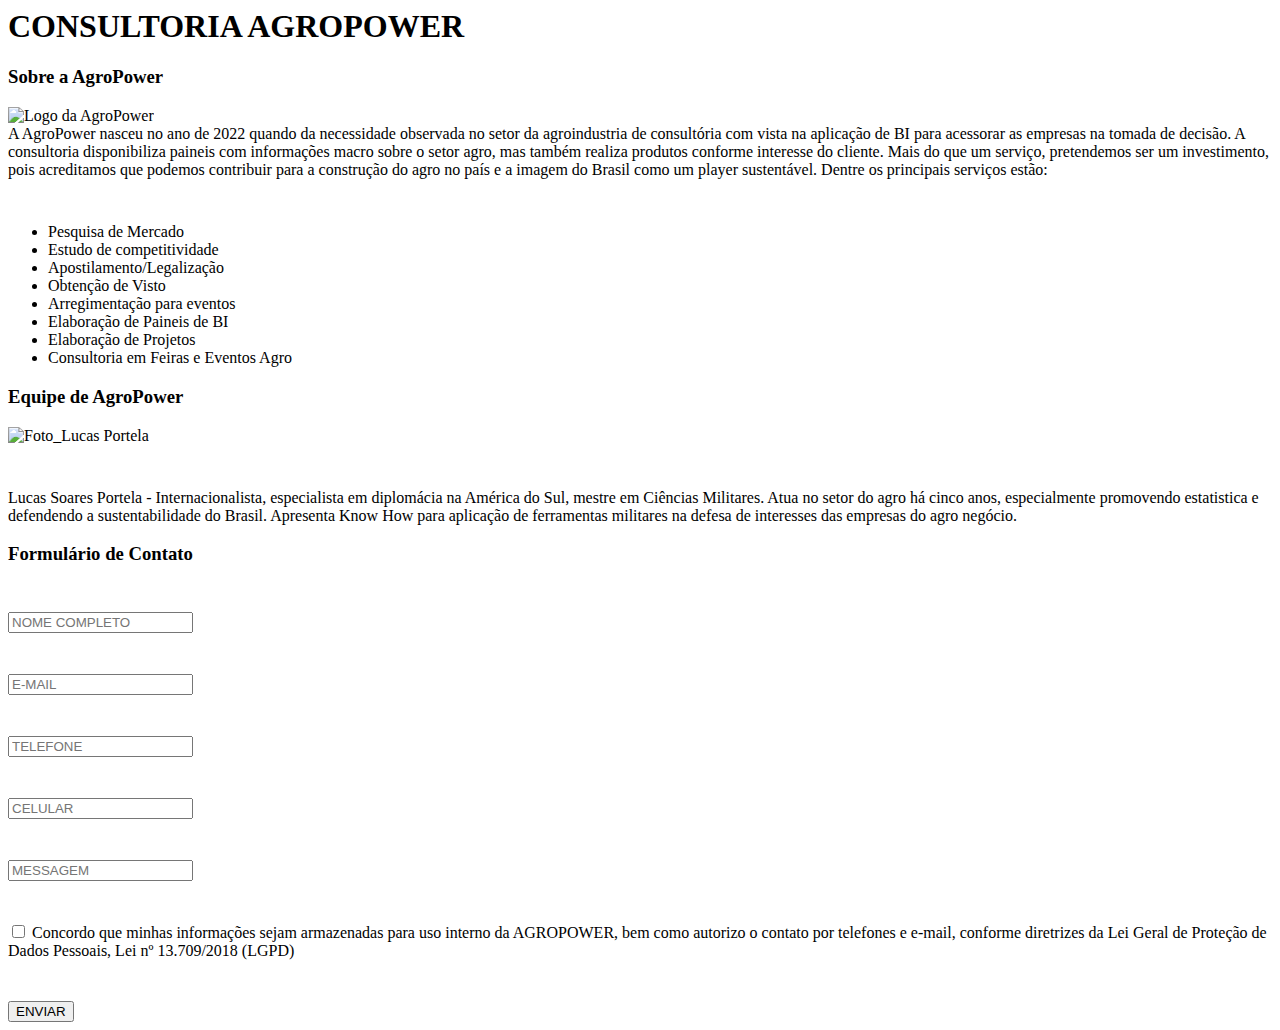
==== index.html @ fcc7843e "Rename Site_sistematizacao.html to index.html" ====
<html>
<div id="pagina">
	<head>
<div id="espaco">
    </div>
  <div id="titulo">
		<h1><strong> CONSULTORIA  AGROPOWER</strong></h1>
    </div>
  </head>

  <body>
<div id="espaco">
</div>
  
<div id="cx_sobre">
  <h3><strong> Sobre a AgroPower </strong></h3>
  <div class="sobre">
 
    <div class="box">  
        <img
src="https://static.takeaway.com/images/restaurants/pl/O3O03P01/logo_465x320.png?timestamp=1632206663"
             alt="Logo da AgroPower"/>
    </div>
    <div class="box"> A AgroPower nasceu no ano de 2022 quando da necessidade observada no setor da agroindustria de consultória com vista na aplicação de BI para acessorar as empresas na tomada de decisão. A consultoria disponibiliza paineis com informações macro sobre o setor agro, mas também realiza produtos conforme interesse do cliente. Mais do que um serviço, pretendemos ser um investimento, pois acreditamos que podemos contribuir para a construção do agro no país e a imagem do Brasil como um player sustentável. Dentre os principais serviços estão:
      <pre>
      </pre>
       	<ul>
				<li>Pesquisa de Mercado</li>	
				<li>Estudo de competitividade</li>	
				<li>Apostilamento/Legalização</li>	
				<li>Obtenção de Visto</li>
				<li>Arregimentação para eventos</li>	
				<li>Elaboração de Paineis de BI</li>	
				<li>Elaboração de Projetos</li>
				<li>Consultoria em Feiras e Eventos Agro</li>		
			<ul>
			  
			</div>
  </div>
 </div>

<div id="espaco">
  </div>

 <div id=cx_conteudo>
  <div class="equipe">
  <div class="box">
     <h3><strong> Equipe de AgroPower </strong></h3>
		<img         src="https://redectidc.com.br/assets/images/lucas-240x320.jpeg"
			alt="Foto_Lucas Portela"/>
    <pre> </pre><p>Lucas Soares Portela - Internacionalista, especialista em diplomácia na América do Sul, mestre em Ciências Militares. Atua no setor do agro há cinco anos, especialmente promovendo estatistica e defendendo a sustentabilidade do Brasil. Apresenta Know How para aplicação de ferramentas militares na defesa de interesses das empresas do agro negócio.
		</div>
  <div class="box">
         <h3><strong> Formulário de Contato </strong></h3>
    <pre> </pre>  <div class="formulario">
            <div class="campos_form">
              <input class="logica_form" placeholder="NOME COMPLETO">
            </div>
            <div class="campos_form">
              <pre> </pre><input class="logica_form" placeholder="E-MAIL">
              <pre> </pre>
              </div>
            <div class="campos_form">
              <input class="logica_form" placeholder="TELEFONE">
            </div>
               <pre> </pre>
               <div class="campos_form">
                 <input class="logica_form" placeholder="CELULAR">
            </div>
            <div class="campos_form">
              <pre> </pre> <input class="logica_form" placeholder="MESSAGEM">
            </div>
    <pre> </pre>
    <input type="checkbox" name="lgpd"> Concordo que minhas informações sejam armazenadas para uso interno da AGROPOWER, bem como autorizo o contato por telefones e e-mail, conforme diretrizes da Lei Geral de Proteção de Dados Pessoais, Lei nº 13.709/2018 (LGPD)
    <pre> </pre>     <div class="campos_botoes">
              <button class="logica_forma_botoes">ENVIAR</button>    
</form>
  </div>
        </div>
</div>

    
   </body>
  </div>
  </html>
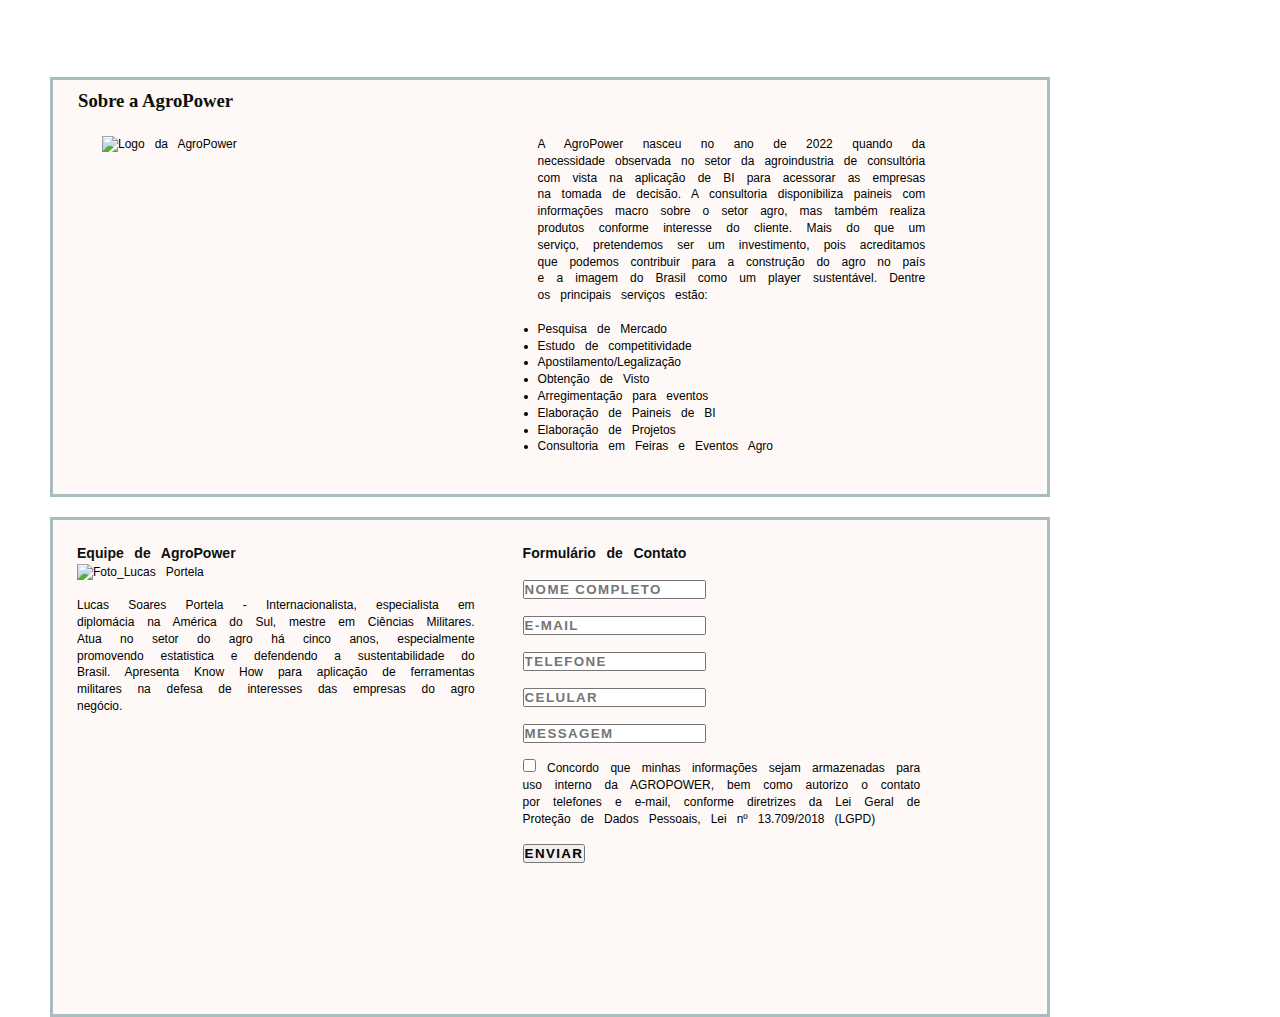
==== commit 8f384924: "Update index.html" ====
--- a/index.html
+++ b/index.html
@@ -5,6 +5,7 @@
     </div>
   <div id="titulo">
 		<h1><strong> CONSULTORIA  AGROPOWER</strong></h1>
+	<link href="https://portelaceub.github.io/lucasportelaead/style.css" rel="stylesheet" />
     </div>
   </head>
 
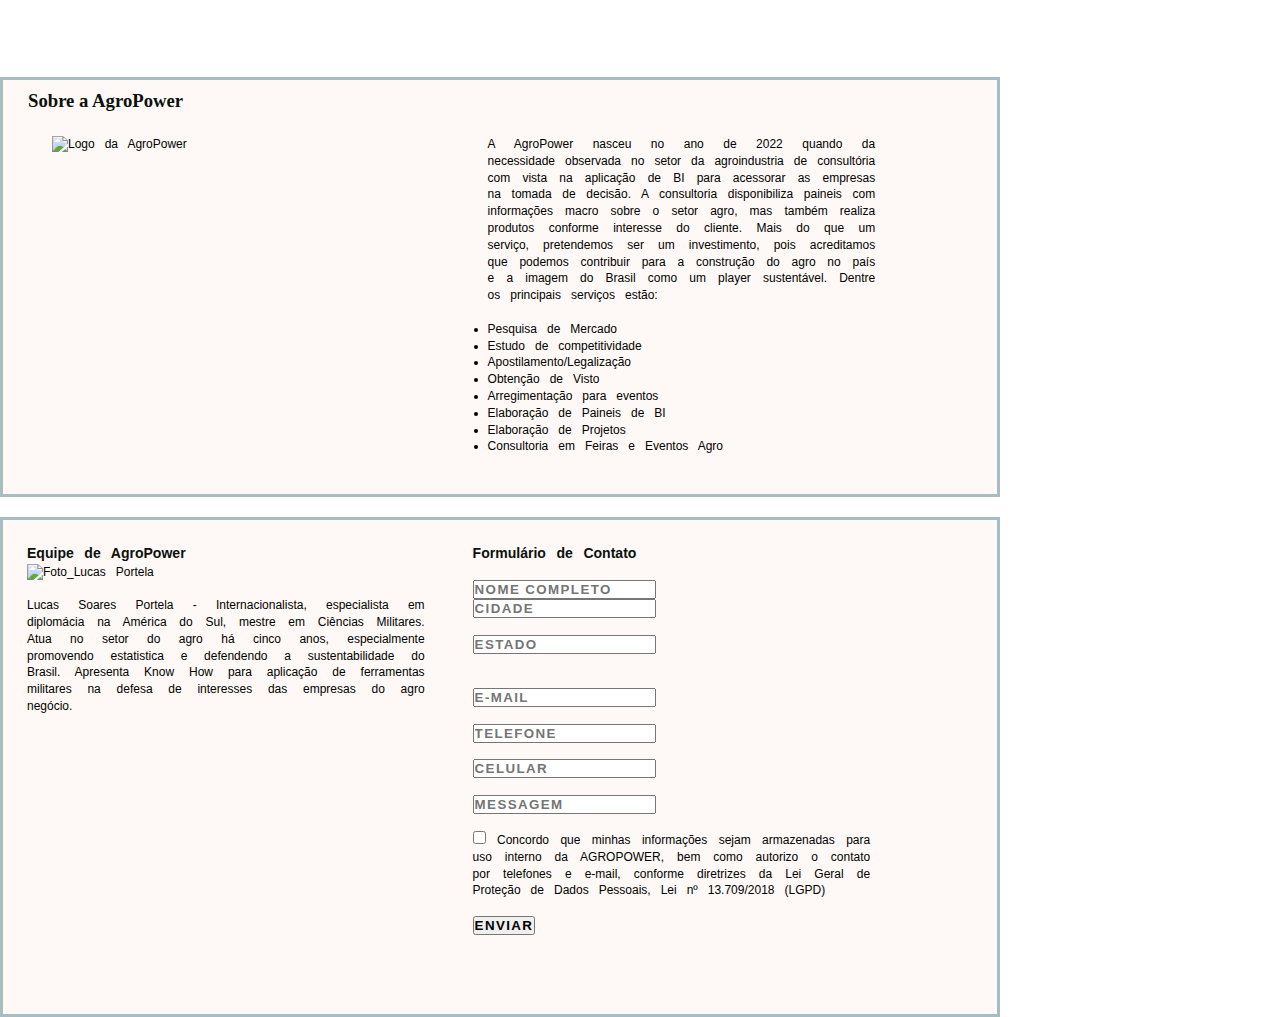
==== commit c58bb3d2: "Update index.html" ====
--- a/index.html
+++ b/index.html
@@ -1,86 +1,101 @@
-<html>
-<div id="pagina">
-	<head>
-<div id="espaco">
+<!DOCTYPE html>
+<html lang="en-US">
+
+
+<head>
+    <div id="espaco">
     </div>
-  <div id="titulo">
-		<h1><strong> CONSULTORIA  AGROPOWER</strong></h1>
-	<link href="https://portelaceub.github.io/lucasportelaead/style.css" rel="stylesheet" />
+    <div id="titulo">
+        <title> CONSULTORIA AGROPOWER</title>
+        <link href="style.css" rel="stylesheet">
     </div>
-  </head>
+</head>
 
-  <body>
-<div id="espaco">
-</div>
-  
-<div id="cx_sobre">
-  <h3><strong> Sobre a AgroPower </strong></h3>
-  <div class="sobre">
- 
-    <div class="box">  
-        <img
-src="https://static.takeaway.com/images/restaurants/pl/O3O03P01/logo_465x320.png?timestamp=1632206663"
-             alt="Logo da AgroPower"/>
+<body>
+    <h1><strong>CONSULTORIA AGROPOWER</strong></h1>
+    <div id="espaco">
     </div>
-    <div class="box"> A AgroPower nasceu no ano de 2022 quando da necessidade observada no setor da agroindustria de consultória com vista na aplicação de BI para acessorar as empresas na tomada de decisão. A consultoria disponibiliza paineis com informações macro sobre o setor agro, mas também realiza produtos conforme interesse do cliente. Mais do que um serviço, pretendemos ser um investimento, pois acreditamos que podemos contribuir para a construção do agro no país e a imagem do Brasil como um player sustentável. Dentre os principais serviços estão:
-      <pre>
-      </pre>
-       	<ul>
-				<li>Pesquisa de Mercado</li>	
-				<li>Estudo de competitividade</li>	
-				<li>Apostilamento/Legalização</li>	
-				<li>Obtenção de Visto</li>
-				<li>Arregimentação para eventos</li>	
-				<li>Elaboração de Paineis de BI</li>	
-				<li>Elaboração de Projetos</li>
-				<li>Consultoria em Feiras e Eventos Agro</li>		
-			<ul>
-			  
-			</div>
-  </div>
- </div>
 
-<div id="espaco">
-  </div>
+    <div id="cx_sobre">
+        <h3><strong> Sobre a AgroPower </strong></h3>
+        <div class="sobre">
 
- <div id=cx_conteudo>
-  <div class="equipe">
-  <div class="box">
-     <h3><strong> Equipe de AgroPower </strong></h3>
-		<img         src="https://redectidc.com.br/assets/images/lucas-240x320.jpeg"
-			alt="Foto_Lucas Portela"/>
-    <pre> </pre><p>Lucas Soares Portela - Internacionalista, especialista em diplomácia na América do Sul, mestre em Ciências Militares. Atua no setor do agro há cinco anos, especialmente promovendo estatistica e defendendo a sustentabilidade do Brasil. Apresenta Know How para aplicação de ferramentas militares na defesa de interesses das empresas do agro negócio.
-		</div>
-  <div class="box">
-         <h3><strong> Formulário de Contato </strong></h3>
-    <pre> </pre>  <div class="formulario">
-            <div class="campos_form">
-              <input class="logica_form" placeholder="NOME COMPLETO">
+            <div class="box">
+                <img src="https://static.takeaway.com/images/restaurants/pl/O3O03P01/logo_465x320.png?timestamp=1632206663" alt="Logo da AgroPower" />
             </div>
-            <div class="campos_form">
-              <pre> </pre><input class="logica_form" placeholder="E-MAIL">
-              <pre> </pre>
-              </div>
-            <div class="campos_form">
-              <input class="logica_form" placeholder="TELEFONE">
+            <div class="box"> A AgroPower nasceu no ano de 2022 quando da necessidade observada no setor da agroindustria de consultória com vista na aplicação de BI para acessorar as empresas na tomada de decisão. A consultoria disponibiliza paineis com informações macro
+                sobre o setor agro, mas também realiza produtos conforme interesse do cliente. Mais do que um serviço, pretendemos ser um investimento, pois acreditamos que podemos contribuir para a construção do agro no país e a imagem do Brasil como
+                um player sustentável. Dentre os principais serviços estão:
+                <pre>
+          </pre>
+                <ul>
+                    <li>Pesquisa de Mercado</li>
+                    <li>Estudo de competitividade</li>
+                    <li>Apostilamento/Legalização</li>
+                    <li>Obtenção de Visto</li>
+                    <li>Arregimentação para eventos</li>
+                    <li>Elaboração de Paineis de BI</li>
+                    <li>Elaboração de Projetos</li>
+                    <li>Consultoria em Feiras e Eventos Agro</li>
+                    <ul>
+
             </div>
-               <pre> </pre>
-               <div class="campos_form">
-                 <input class="logica_form" placeholder="CELULAR">
+        </div>
+    </div>
+
+    <div id="espaco">
+    </div>
+
+    <div id=cx_conteudo>
+        <div class="equipe">
+            <div class="box">
+                <h3><strong> Equipe de AgroPower </strong></h3>
+                <img src="https://redectidc.com.br/assets/images/lucas-240x320.jpeg" alt="Foto_Lucas Portela" />
+                <pre> </pre>
+                <p>Lucas Soares Portela - Internacionalista, especialista em diplomácia na América do Sul, mestre em Ciências Militares. Atua no setor do agro há cinco anos, especialmente promovendo estatistica e defendendo a sustentabilidade do Brasil.
+                    Apresenta Know How para aplicação de ferramentas militares na defesa de interesses das empresas do agro negócio.
             </div>
-            <div class="campos_form">
-              <pre> </pre> <input class="logica_form" placeholder="MESSAGEM">
+            <div class="box">
+                <h3><strong> Formulário de Contato </strong></h3>
+                <pre> </pre>
+                <div class="formulario">
+                    <div class="campos_form">
+                        <input class="logica_form" placeholder="NOME COMPLETO">
+                    </div>
+                    <div class="campos_form">
+                        <input class="logica_form" placeholder="CIDADE">
+                    </div>    
+                    <pre> </pre>
+                    <div class="campos_form">
+                        <input class="logica_form" placeholder="ESTADO">
+                    </div>    
+                    <pre> </pre>                   
+                    <div class="campos_form">
+                        <pre> </pre><input class="logica_form" placeholder="E-MAIL">
+                        <pre> </pre>
+                    </div>
+                    <div class="campos_form">
+                        <input class="logica_form" placeholder="TELEFONE">
+                    </div>
+                    <pre> </pre>
+                    <div class="campos_form">
+                        <input class="logica_form" placeholder="CELULAR">
+                    </div>
+                    <div class="campos_form">
+                        <pre> </pre> <input class="logica_form" placeholder="MESSAGEM">
+                    </div>
+                    <pre> </pre>
+                    <input type="checkbox" name="lgpd"> Concordo que minhas informações sejam armazenadas para uso interno da AGROPOWER, bem como autorizo o contato por telefones e e-mail, conforme diretrizes da Lei Geral de Proteção de Dados Pessoais,
+                    Lei nº 13.709/2018 (LGPD)
+                    <pre> </pre>
+                    <div class="campos_botoes">
+                        <button class="logica_forma_botoes">ENVIAR</button>
+                        </form>
+                    </div>
+                </div>
             </div>
-    <pre> </pre>
-    <input type="checkbox" name="lgpd"> Concordo que minhas informações sejam armazenadas para uso interno da AGROPOWER, bem como autorizo o contato por telefones e e-mail, conforme diretrizes da Lei Geral de Proteção de Dados Pessoais, Lei nº 13.709/2018 (LGPD)
-    <pre> </pre>     <div class="campos_botoes">
-              <button class="logica_forma_botoes">ENVIAR</button>    
-</form>
-  </div>
-        </div>
-</div>
 
-    
-   </body>
-  </div>
-  </html>
+
+</body>
+
+</html>
--- a/style.css
+++ b/style.css
@@ -0,0 +1,77 @@
+#pagina{
+	padding-left: 50px;
+}
+
+#titulo{
+	padding-left: 25px;
+}
+
+body{ 
+	background-image: url("https://www.equipo.com.br/wp-content/uploads/2016/07/fundo-preto-1170x869.jpg");
+}
+
+h1{
+	fonte-family: Arial;
+	color: white;
+}
+
+h3 {
+	fonte-family: Arial;
+	color: #0b110d;
+}
+
+#cx_sobre{
+	background-color:#fef9f6;
+	width:1000px;
+	height:420px;
+	border:solid #a8bdc2;
+	border-raius:10px;
+	padding-left: 25px;
+	padding-top: 10px;
+}
+
+#cx_conteudo{
+	background-color:#fef9f6;
+	width:1000px;
+	height:500px;
+	border:solid #a8bdc2;
+	border-raius:10px;
+}
+
+*{
+	box-sizing: border-box;
+	margin: 0;
+	padding: 0;
+}
+
+.sobre {
+	display: flex;
+  	flex-flow: row wrap;
+}
+
+.equipe {
+	display: flex;
+	flex-flow: row wrap;
+}
+
+.box {
+	height: 350px;
+	width: 40%;
+	margin: 24px;
+	font-family: "lucida sans unicode", "lucida grande", sans-serif;
+	font-size: 12px;
+	text-align: justify;
+	letter-spacing: 0pt;
+ 	word-spacing: 5pt;
+	line-height: 1.4;
+}
+
+#espaco{  
+	width:1000px;
+	height:20px;
+}
+
+button, input {
+	font-weight: 700;
+	letter-spacing: 1.4px;
+}
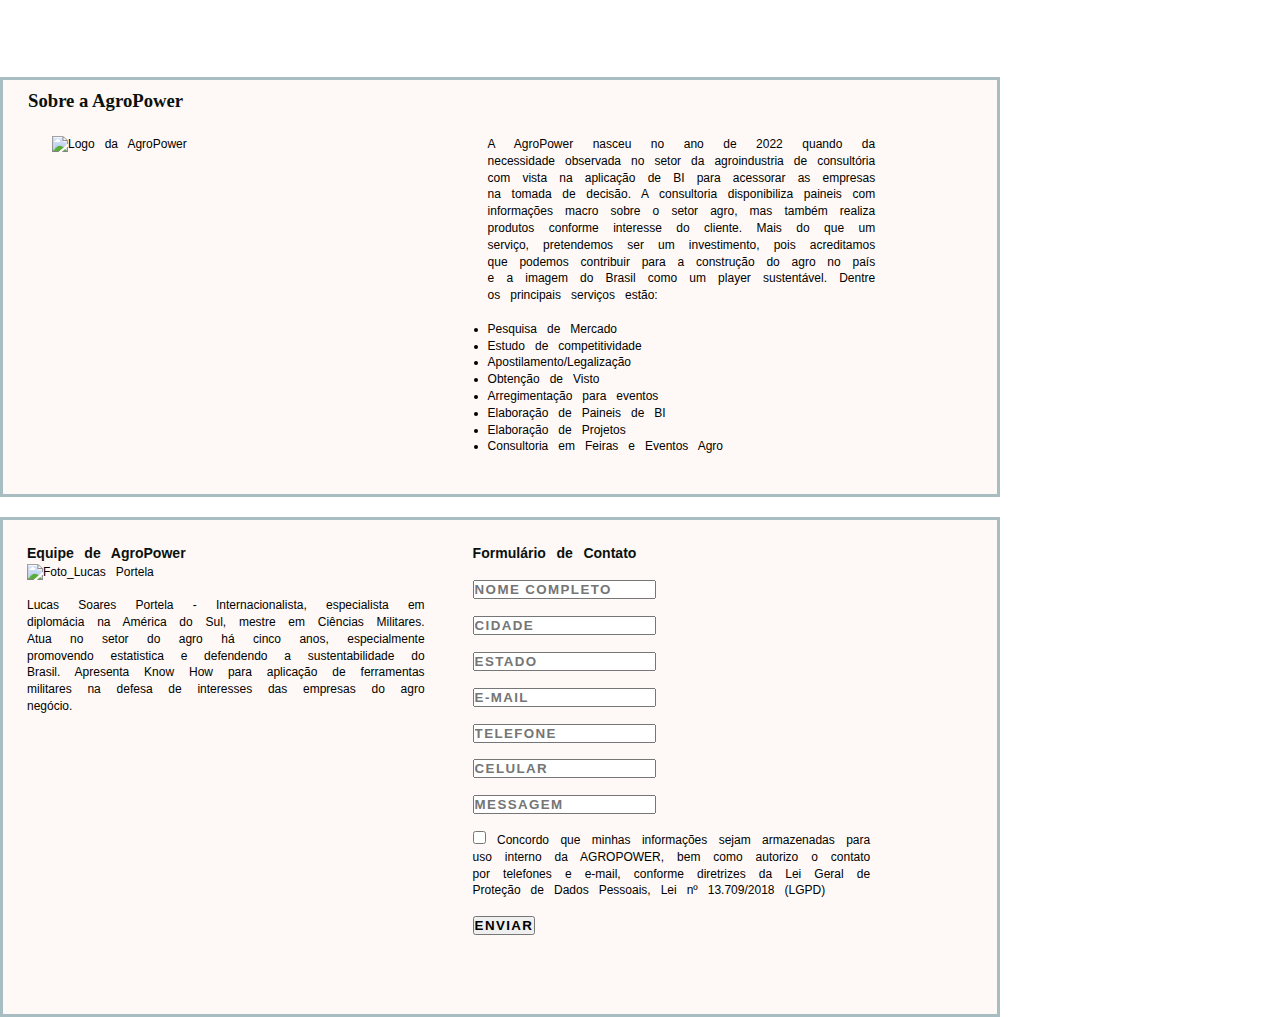
==== commit 62d50d8f: "Update index.html" ====
--- a/index.html
+++ b/index.html
@@ -62,6 +62,7 @@
                     <div class="campos_form">
                         <input class="logica_form" placeholder="NOME COMPLETO">
                     </div>
+                    <pre> </pre>
                     <div class="campos_form">
                         <input class="logica_form" placeholder="CIDADE">
                     </div>    
@@ -71,7 +72,7 @@
                     </div>    
                     <pre> </pre>                   
                     <div class="campos_form">
-                        <pre> </pre><input class="logica_form" placeholder="E-MAIL">
+                        <input class="logica_form" placeholder="E-MAIL">
                         <pre> </pre>
                     </div>
                     <div class="campos_form">
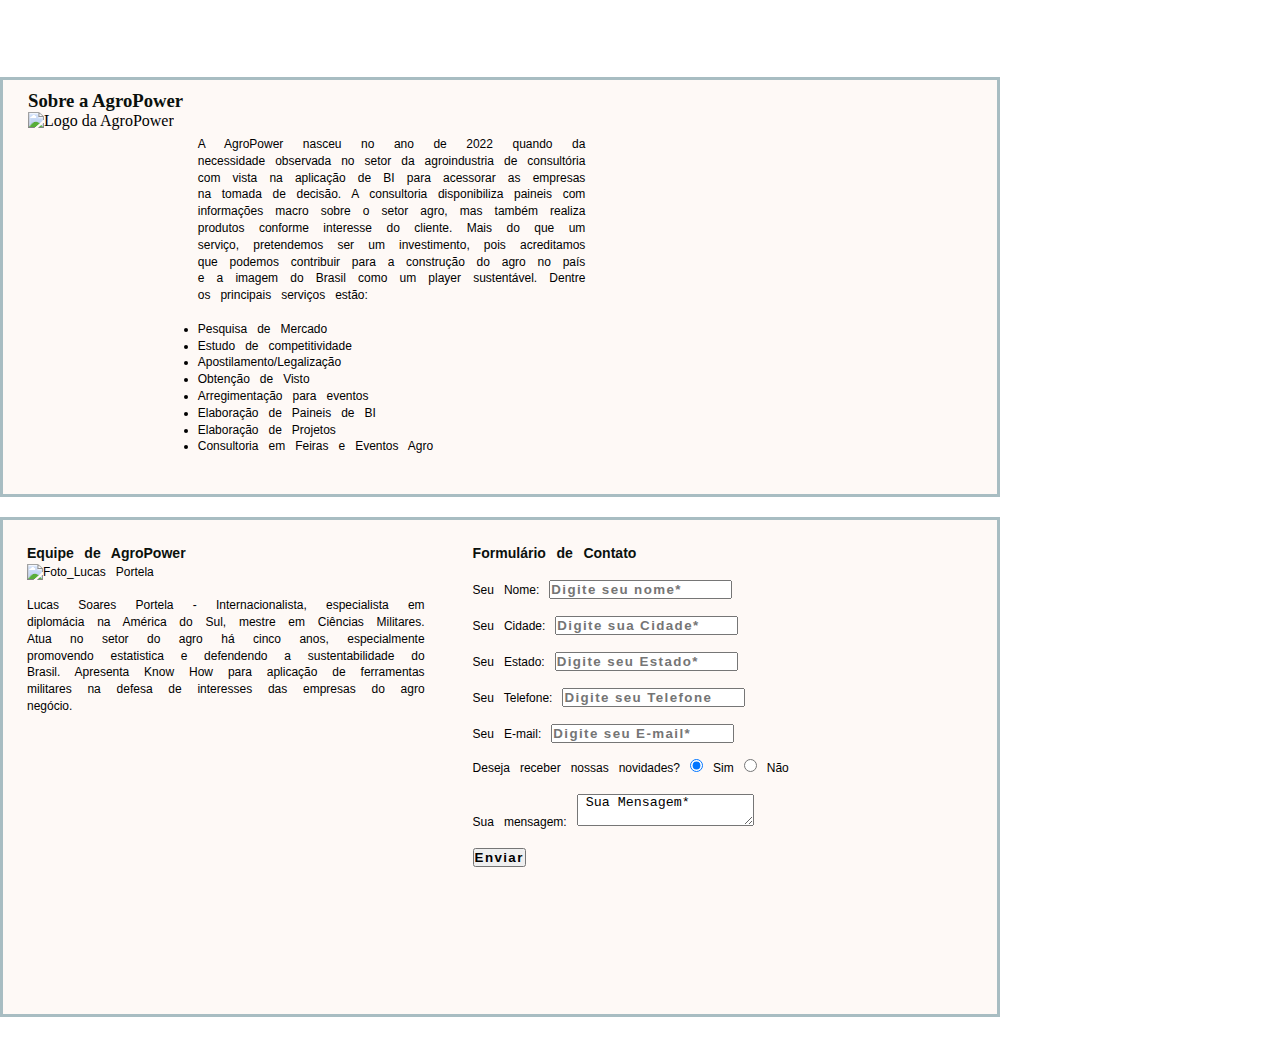
==== commit a9dea244: "Update index.html" ====
--- a/index.html
+++ b/index.html
@@ -1,8 +1,10 @@
 <!DOCTYPE html>
 <html lang="en-US">
 
-
+<div id="tudo">
 <head>
+  <meta charset="utf-8">
+  <meta name="viewport" content="width=device-width, initial-scale=1">
     <div id="espaco">
     </div>
     <div id="titulo">
@@ -20,9 +22,10 @@
         <h3><strong> Sobre a AgroPower </strong></h3>
         <div class="sobre">
 
-            <div class="box">
+            <div class="box_logo">
                 <img src="https://static.takeaway.com/images/restaurants/pl/O3O03P01/logo_465x320.png?timestamp=1632206663" alt="Logo da AgroPower" />
             </div>
+
             <div class="box"> A AgroPower nasceu no ano de 2022 quando da necessidade observada no setor da agroindustria de consultória com vista na aplicação de BI para acessorar as empresas na tomada de decisão. A consultoria disponibiliza paineis com informações macro
                 sobre o setor agro, mas também realiza produtos conforme interesse do cliente. Mais do que um serviço, pretendemos ser um investimento, pois acreditamos que podemos contribuir para a construção do agro no país e a imagem do Brasil como
                 um player sustentável. Dentre os principais serviços estão:
@@ -57,46 +60,40 @@
             </div>
             <div class="box">
                 <h3><strong> Formulário de Contato </strong></h3>
-                <pre> </pre>
-                <div class="formulario">
-                    <div class="campos_form">
-                        <input class="logica_form" placeholder="NOME COMPLETO">
-                    </div>
-                    <pre> </pre>
-                    <div class="campos_form">
-                        <input class="logica_form" placeholder="CIDADE">
-                    </div>    
-                    <pre> </pre>
-                    <div class="campos_form">
-                        <input class="logica_form" placeholder="ESTADO">
-                    </div>    
-                    <pre> </pre>                   
-                    <div class="campos_form">
-                        <input class="logica_form" placeholder="E-MAIL">
-                        <pre> </pre>
-                    </div>
-                    <div class="campos_form">
-                        <input class="logica_form" placeholder="TELEFONE">
-                    </div>
-                    <pre> </pre>
-                    <div class="campos_form">
-                        <input class="logica_form" placeholder="CELULAR">
-                    </div>
-                    <div class="campos_form">
-                        <pre> </pre> <input class="logica_form" placeholder="MESSAGEM">
-                    </div>
-                    <pre> </pre>
-                    <input type="checkbox" name="lgpd"> Concordo que minhas informações sejam armazenadas para uso interno da AGROPOWER, bem como autorizo o contato por telefones e e-mail, conforme diretrizes da Lei Geral de Proteção de Dados Pessoais,
-                    Lei nº 13.709/2018 (LGPD)
-                    <pre> </pre>
-                    <div class="campos_botoes">
-                        <button class="logica_forma_botoes">ENVIAR</button>
-                        </form>
+               <form>
+
+    <div>
+	<pre> </pre>
+      Seu Nome: <input type="text" name="nome" id="nome" placeholder="Digite seu nome*" required><p></p>
+	<pre> </pre>	
+	Seu Cidade: <input type="text" name="cidade" id="cidade" placeholder="Digite sua Cidade*" required><p></p>
+	<pre> </pre>
+	Seu Estado: <input type="text" name="estado" id="estado" placeholder="Digite seu Estado*" required><p></p>
+ 	<pre> </pre>     
+	Seu Telefone: <input type="tel" name="telefone" id="telefone" placeholder="Digite seu Telefone"><p></p>
+	<pre> </pre>
+      Seu E-mail: <input type="email" name="email" id="email" placeholder="Digite seu E-mail*" required><p></p>
+	<pre> </pre>
+      Deseja receber nossas novidades? <input type="radio" name="sim" id="sim" checked> Sim <input type="radio" name="nao" id="nao"> Não 
+
+    </div>
+
+    <div>
+	<pre> </pre>
+      Sua mensagem: <textarea required> Sua Mensagem*</textarea>
+
+    </div>
+	<pre> </pre>
+    <input type="submit" value="Enviar">
+
+  </form>
                     </div>
                 </div>
             </div>
 
 
 </body>
-
+    <div id="espaco">
+    </div>
+</div>
 </html>
